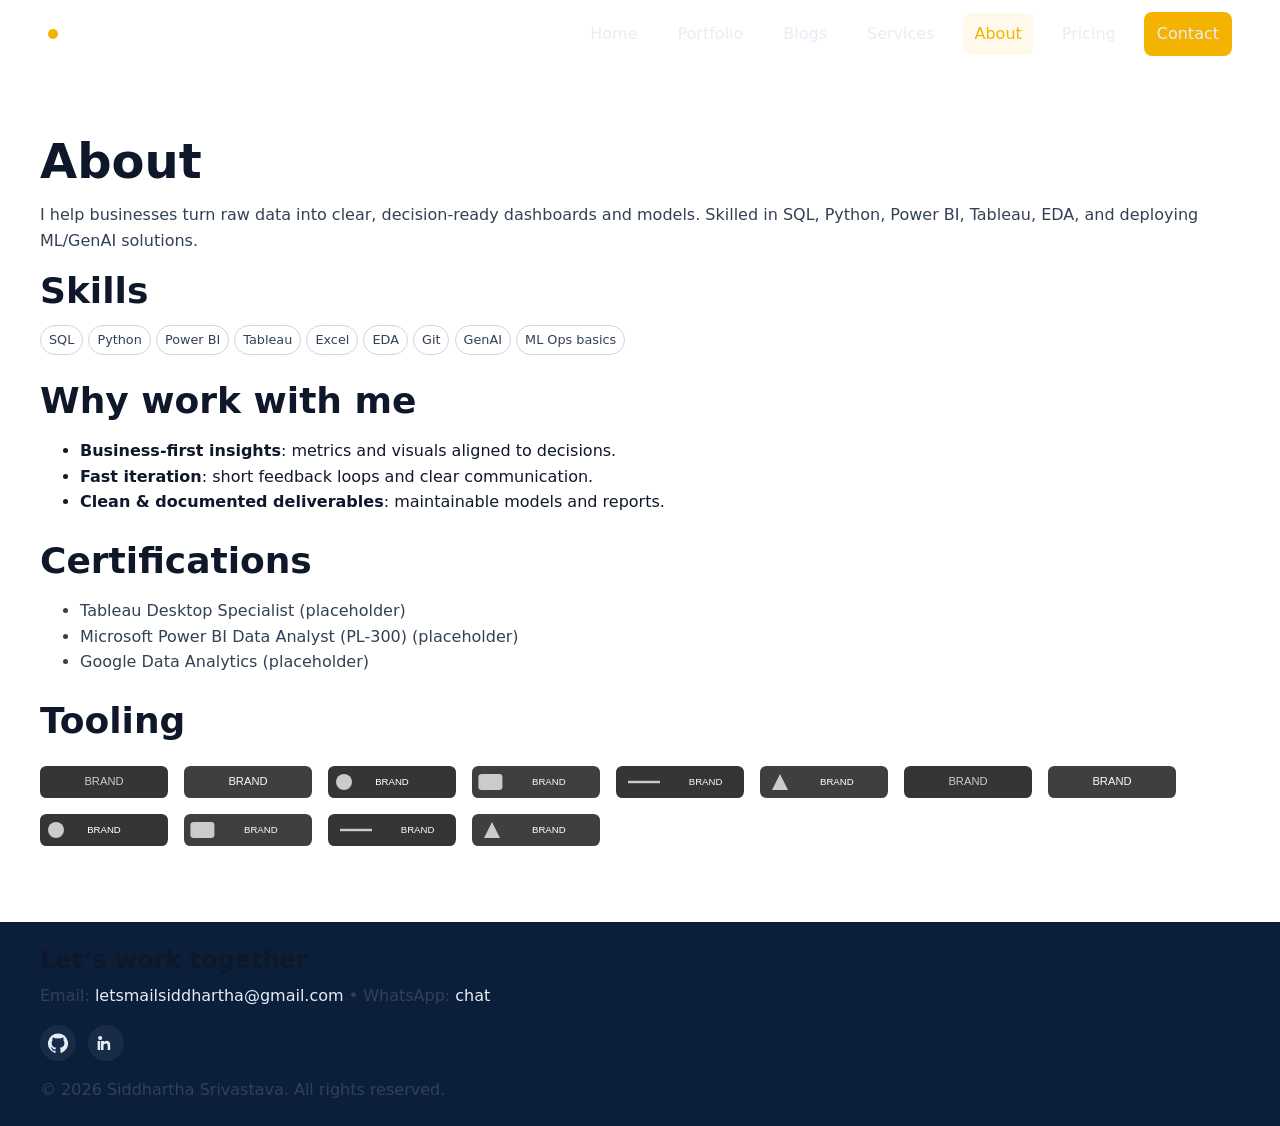
==== about.html @ 5fcf868c "Create personal portfolio site with responsive design and data analytics focus Co-authored-by: sidta" ====
<!DOCTYPE html>
<html lang="en">
<head>
	<meta charset="UTF-8">
	<meta name="viewport" content="width=device-width, initial-scale=1">
	<title>About | Siddhartha Srivastava</title>
	<meta name="description" content="Bio, skills, and certifications of Siddhartha Srivastava.">
	<link rel="canonical" href="/about.html">
	<meta property="og:title" content="About | Siddhartha Srivastava">
	<meta property="og:description" content="Data Analytics Consultant with SQL, Python, Power BI, Tableau, GenAI, and ML deployment.">
	<meta property="og:image" content="/assets/images/hero.jpg">
	<meta name="twitter:card" content="summary_large_image">
	<meta name="twitter:title" content="About | Siddhartha Srivastava">
	<meta name="twitter:description" content="Bio, skills, and certifications of Siddhartha Srivastava.">
	<meta name="twitter:image" content="/assets/images/hero.jpg">
	<link rel="icon" href="/assets/logos/brand1.svg" type="image/svg+xml">
	<link rel="apple-touch-icon" href="/assets/logos/brand1.svg">
	<link rel="stylesheet" href="/css/style.css">
</head>
<body>
	<header class="navbar" role="banner">
		<div class="container nav-inner">
			<a class="brand" href="/index.html"><span class="dot"></span><span>Siddhartha Srivastava</span></a>
			<nav class="nav-links" aria-label="Primary">
				<a href="/index.html">Home</a>
				<a href="/portfolio.html">Portfolio</a>
				<a href="/blogs.html">Blogs</a>
				<a href="/services.html">Services</a>
				<a href="/about.html" aria-current="page">About</a>
				<a href="/pricing.html">Pricing</a>
				<a href="/contact.html" class="btn btn-primary">Contact</a>
			</nav>
		</div>
	</header>
	<main class="section">
		<div class="container">
			<h1>About</h1>
			<p class="text-muted">I help businesses turn raw data into clear, decision-ready dashboards and models. Skilled in SQL, Python, Power BI, Tableau, EDA, and deploying ML/GenAI solutions.</p>
			<section class="mt-4">
				<h2>Skills</h2>
				<div class="badge-row">
					<span class="badge">SQL</span>
					<span class="badge">Python</span>
					<span class="badge">Power BI</span>
					<span class="badge">Tableau</span>
					<span class="badge">Excel</span>
					<span class="badge">EDA</span>
					<span class="badge">Git</span>
					<span class="badge">GenAI</span>
					<span class="badge">ML Ops basics</span>
				</div>
			</section>
			<section class="mt-6">
				<h2>Why work with me</h2>
				<ul>
					<li><strong>Business-first insights</strong>: metrics and visuals aligned to decisions.</li>
					<li><strong>Fast iteration</strong>: short feedback loops and clear communication.</li>
					<li><strong>Clean & documented deliverables</strong>: maintainable models and reports.</li>
				</ul>
			</section>
			<section class="mt-6">
				<h2>Certifications</h2>
				<ul class="text-muted">
					<li>Tableau Desktop Specialist (placeholder)</li>
					<li>Microsoft Power BI Data Analyst (PL-300) (placeholder)</li>
					<li>Google Data Analytics (placeholder)</li>
				</ul>
			</section>
			<section class="mt-6">
				<h2>Tooling</h2>
				<div class="logo-track" style="animation:none;gap:1rem;flex-wrap:wrap;display:flex;">
					<img src="/assets/logos/brand1.svg" alt="Power BI" loading="lazy">
					<img src="/assets/logos/brand2.svg" alt="Tableau" loading="lazy">
					<img src="/assets/logos/brand3.svg" alt="Python" loading="lazy">
					<img src="/assets/logos/brand4.svg" alt="SQL Server" loading="lazy">
					<img src="/assets/logos/brand5.svg" alt="Postgres" loading="lazy">
					<img src="/assets/logos/brand6.svg" alt="Excel/GitHub" loading="lazy">
				</div>
			</section>
		</div>
	</main>
	<footer class="footer" role="contentinfo">
		<div class="container">
			<div>
				<h3 class="m-0">Let’s work together</h3>
				<p class="mt-2 mb-4">Email: <a href="mailto:letsmailsiddhartha@gmail.com">letsmailsiddhartha@gmail.com</a> • WhatsApp: <a href="https://wa.me/916389767109" target="_blank" rel="noopener">chat</a></p>
				<div class="social">
					<a href="https://github.com/Siddharthasrivastav" target="_blank" aria-label="GitHub" rel="noopener">
						<svg width="20" height="20" viewBox="0 0 24 24" fill="none" aria-hidden="true"><path fill="#E7EDF6" d="M12 .5a12 12 0 0 0-3.79 23.4c.6.11.82-.26.82-.58v-2.02c-3.34.73-4.04-1.61-4.04-1.61-.55-1.39-1.34-1.76-1.34-1.76-1.09-.75.08-.74.08-.74 1.2.08 1.84 1.23 1.84 1.23 1.07 1.83 2.82 1.3 3.51.99.11-.78.42-1.3.76-1.6-2.67-.3-5.47-1.34-5.47-5.98 0-1.32.47-2.4 1.23-3.25-.12-.3-.53-1.52.12-3.17 0 0 1.01-.32 3.3 1.24a11.5 11.5 0 0 1 6 0c2.3-1.56 3.3-1.24 3.3-1.24.66 1.65.24 2.86.12 3.17.77.85 1.23 1.93 1.23 3.25 0 4.65-2.8 5.68-5.48 5.98.43.37.81 1.1.81 2.22v3.29c0 .32.21.7.83.58A12 12 0 0 0 12 .5Z"/></svg>
					</a>
					<a href="https://www.linkedin.com/in/siddhartha10102002/" target="_blank" aria-label="LinkedIn" rel="noopener">
						<svg width="20" height="20" viewBox="0 0 24 24" fill="none" aria-hidden="true"><path fill="#E7EDF6" d="M4.98 3.5a2.5 2.5 0 1 0 0 5.001 2.5 2.5 0 0 0 0-5Zm.02 5.999H2v11h3V9.5Zm4 0H6v11h3v-5.5c0-1.49 1.51-2.43 2.86-2.43 1.31 0 2.14.66 2.14 2.31V20.5h3v-6.24c0-3.34-1.78-4.89-4.15-4.89-1.88 0-2.71 1.04-3.19 1.77h-.04V9.5Z"/></svg>
					</a>
				</div>
			</div>
			<p class="m-0">© <span id="year"></span> Siddhartha Srivastava. All rights reserved.</p>
		</div>
	</footer>
	<script src="/js/script.js" defer></script>
	<script>document.getElementById('year').textContent=new Date().getFullYear();</script>
</body>
</html>
---- css/style.css ----
:root {
	--primary-900: #0B1F3B;
	--primary-700: #112A4D;
	--accent-500: #F5B301;
	--accent-600: #D99A00;
	--bg: #FFFFFF;
	--muted: #F1F5F9;
	--text-900: #0F172A;
	--text-600: #334155;

	--radius-lg: 14px;
	--radius-md: 10px;
	--radius-sm: 8px;
	--shadow-sm: 0 6px 20px rgba(2, 8, 23, 0.06);
	--shadow-md: 0 10px 30px rgba(2, 8, 23, 0.1);
	--container: 1200px;
}

/* Typography */
@import url('https://fonts.googleapis.com/css2?family=Inter:wght@400;500&family=Montserrat:wght@600;700&display=swap');

* { box-sizing: border-box; }
html { scroll-behavior: smooth; }
body {
	margin: 0;
	font-family: 'Inter', system-ui, -apple-system, Segoe UI, Roboto, Arial, sans-serif;
	color: var(--text-900);
	background: var(--bg);
	line-height: 1.6;
	text-rendering: optimizeLegibility;
	-webkit-font-smoothing: antialiased;
	-moz-osx-font-smoothing: grayscale;
}
img { max-width: 100%; display: block; height: auto; }
a { color: inherit; text-decoration: none; }

.container {
	width: min(var(--container), 100% - 2rem);
	margin-inline: auto;
}
.section { padding: 4rem 0; }
.section-sm { padding: 2.5rem 0; }

h1, h2, h3, h4 {
	font-family: 'Montserrat', system-ui, -apple-system, Segoe UI, Roboto, Arial, sans-serif;
	margin: 0 0 0.75rem;
	line-height: 1.2;
	color: var(--text-900);
}
h1 { font-size: clamp(2rem, 1.2rem + 3vw, 3rem); font-weight: 700; }
h2 { font-size: clamp(1.5rem, 1rem + 1.8vw, 2.25rem); font-weight: 700; }
h3 { font-size: clamp(1.125rem, 1rem + 1vw, 1.5rem); font-weight: 600; }

p { color: var(--text-600); margin: 0 0 1rem; }

/* Navbar */
.navbar {
	position: sticky;
	top: 0;
	z-index: 1000;
	backdrop-filter: saturate(180%) blur(8px);
	background: color-mix(in srgb, var(--primary-900) 0%, transparent);
	transition: background 320ms ease, box-shadow 320ms ease, border-color 320ms ease;
	border-bottom: 1px solid transparent;
}
.navbar.scrolled {
	background: color-mix(in srgb, var(--primary-900) 92%, transparent);
	box-shadow: var(--shadow-sm);
	border-color: rgba(255,255,255,0.08);
}
.navbar .nav-inner {
	display: flex;
	align-items: center;
	justify-content: space-between;
	padding: 0.75rem 0.5rem;
}
.brand {
	display: inline-flex;
	align-items: center;
	gap: 0.5rem;
	color: white;
	font-weight: 700;
}
.brand .dot { width: 10px; height: 10px; border-radius: 50%; background: var(--accent-500); display: inline-block; }

.nav-links { display: flex; align-items: center; gap: 1rem; }
.nav-links a {
	color: #E7EDF6;
	padding: 0.5rem 0.75rem;
	border-radius: var(--radius-sm);
	transition: color 200ms ease, background 200ms ease;
	font-weight: 500;
}
.nav-links a:hover, .nav-links a[aria-current="page"] {
	color: var(--accent-500);
	background: rgba(245, 179, 1, 0.08);
}

.nav-cta .btn { margin-left: 0.5rem; }

/* Buttons */
.btn {
	display: inline-flex;
	align-items: center;
	gap: 0.5rem;
	border-radius: var(--radius-md);
	padding: 0.75rem 1rem;
	font-weight: 600;
	cursor: pointer;
	border: 1px solid transparent;
	transition: transform 180ms ease, background 200ms ease, border-color 200ms ease, color 200ms ease;
	text-align: center;
}
.btn:focus-visible { outline: 2px dashed var(--accent-500); outline-offset: 2px; }
.btn-primary { background: var(--accent-500); color: var(--primary-900); }
.btn-primary:hover { background: var(--accent-600); transform: translateY(-2px); }
.btn-secondary { background: transparent; color: var(--accent-500); border-color: var(--accent-500); }
.btn-secondary:hover { background: rgba(245,179,1,0.1); transform: translateY(-2px); }

/* Hero */
.hero {
	position: relative;
	background: linear-gradient(135deg, var(--primary-900), var(--primary-700));
	color: white;
	overflow: hidden;
}
.hero .container { display: grid; grid-template-columns: 1fr; gap: 2rem; align-items: center; padding: 3rem 0; }
.hero .portrait {
	width: clamp(180px, 30vw, 320px);
	height: clamp(180px, 30vw, 320px);
	border-radius: 50%;
	border: 6px solid rgba(255,255,255,0.12);
	box-shadow: var(--shadow-md);
	overflow: hidden;
}
.hero .portrait img { width: 100%; height: 100%; object-fit: cover; display: block; }
.hero h1 { color: #F8FAFC; }
.hero .sub { color: #C2D0E8; font-weight: 500; }
.hero .cta { display: flex; flex-wrap: wrap; gap: 0.75rem; margin-top: 1rem; }

/* Trusted by */
.trusted {
	background: var(--muted);
}
.logo-strip {
	overflow: hidden;
	mask-image: linear-gradient(to right, transparent, black 10%, black 90%, transparent);
}
.logo-track {
	display: flex; align-items: center; gap: 2.5rem;
	animation: scroll-horizontal 28s linear infinite;
	padding: 0.75rem 0;
}
.logo-track img, .logo-track svg { height: 32px; filter: grayscale(100%) brightness(1.1); opacity: 0.9; }
@keyframes scroll-horizontal { from { transform: translateX(0); } to { transform: translateX(-50%); } }

/* Sections */
.section-head { display: flex; align-items: end; justify-content: space-between; gap: 1rem; margin-bottom: 1.25rem; }
.section-head p { max-width: 720px; }

/* Cards */
.cards { display: grid; grid-template-columns: 1fr; gap: 1rem; }
.card {
	background: #ffffff;
	border-radius: var(--radius-lg);
	box-shadow: var(--shadow-sm);
	border: 1px solid #E2E8F0;
	padding: 1rem;
	transition: transform 180ms ease, box-shadow 180ms ease;
}
.card:hover { transform: translateY(-4px); box-shadow: var(--shadow-md); }
.card .thumb { border-radius: var(--radius-md); overflow: hidden; aspect-ratio: 16/9; background: #0b1f3b0d; }
.card .thumb img { width: 100%; height: 100%; object-fit: cover; }
.card h3 { margin-top: 0.5rem; }
.card .badge-row { display: flex; flex-wrap: wrap; gap: 0.5rem; margin: 0.5rem 0; }

.badge { display: inline-block; padding: 0.25rem 0.5rem; border-radius: 999px; font-size: 0.8rem; border: 1px solid #CBD5E1; color: var(--text-600); background: #ffffff; }

/* Grid helpers */
.grid-2 { display: grid; grid-template-columns: 1fr; gap: 1rem; }
.grid-3 { display: grid; grid-template-columns: 1fr; gap: 1rem; }
.grid-4 { display: grid; grid-template-columns: 1fr; gap: 1rem; }

/* KPI counters */
.kpis { display: grid; grid-template-columns: repeat(2, minmax(0, 1fr)); gap: 1rem; }
.kpi {
	background: #ffffff;
	border-radius: var(--radius-lg);
	padding: 1.25rem;
	border: 1px solid #E2E8F0;
	box-shadow: var(--shadow-sm);
	text-align: center;
}
.kpi .num { font-size: clamp(1.75rem, 1.1rem + 2vw, 2.5rem); font-weight: 700; color: var(--primary-900); }
.kpi .label { color: var(--text-600); font-weight: 500; }

/* Testimonials */
.testimonials { position: relative; }
.testimonial-track { display: grid; grid-auto-flow: column; grid-auto-columns: 100%; overflow: hidden; border-radius: var(--radius-lg); }
.testimonial { background: #ffffff; border: 1px solid #E2E8F0; padding: 1.25rem; box-shadow: var(--shadow-sm); }
.testi-nav { display: flex; gap: 0.5rem; justify-content: center; margin-top: 0.75rem; }
.testi-btn { width: 8px; height: 8px; border-radius: 50%; background: #CBD5E1; border: none; cursor: pointer; }
.testi-btn.active { background: var(--accent-500); }

/* Modals */
.modal { position: fixed; inset: 0; background: rgba(2, 8, 23, 0.6); display: none; align-items: center; justify-content: center; padding: 1rem; z-index: 2000; }
.modal.open { display: flex; }
.modal-card { background: #ffffff; width: min(900px, 100%); border-radius: var(--radius-lg); overflow: hidden; box-shadow: var(--shadow-md); }
.modal-header { display: flex; align-items: center; justify-content: space-between; padding: 0.75rem 1rem; border-bottom: 1px solid #E2E8F0; }
.modal-body { padding: 0.75rem; }
.modal-close { background: transparent; border: none; font-size: 1.25rem; cursor: pointer; }
.embed { position: relative; width: 100%; aspect-ratio: 16/9; background: #0b1f3b0d; border-radius: var(--radius-md); overflow: hidden; }
.embed iframe { position: absolute; inset: 0; width: 100%; height: 100%; border: 0; }
.embed .note { position: absolute; right: 0.5rem; bottom: 0.5rem; background: rgba(11,31,59,0.85); color: #FDE68A; padding: 0.25rem 0.5rem; border-radius: 6px; font-size: 0.75rem; }

/* Forms */
.form { display: grid; gap: 0.75rem; max-width: 720px; }
.input { width: 100%; padding: 0.75rem; border-radius: var(--radius-md); border: 1px solid #CBD5E1; background: #ffffff; color: var(--text-900); }
.input:focus { outline: 2px solid rgba(245,179,1,0.35); border-color: var(--accent-500); }
label { font-weight: 600; color: var(--text-900); }

/* Footer */
.footer { background: var(--primary-900); color: #E7EDF6; }
.footer .container { display: grid; grid-template-columns: 1fr; gap: 1rem; padding: 1.5rem 0; }
.footer a { color: #E7EDF6; }
.footer a:hover { color: var(--accent-500); }
.footer .social { display: flex; gap: 0.75rem; }
.footer .social a { display: inline-flex; width: 36px; height: 36px; border-radius: 50%; align-items: center; justify-content: center; background: rgba(255,255,255,0.06); }

/* Utilities */
.text-center { text-align: center; }
.text-muted { color: var(--text-600); }
.m-0 { margin: 0; }
.mt-1 { margin-top: 0.25rem; }
.mt-2 { margin-top: 0.5rem; }
.mt-3 { margin-top: 0.75rem; }
.mt-4 { margin-top: 1rem; }
.mt-6 { margin-top: 1.5rem; }
.mt-8 { margin-top: 2rem; }
.mb-0 { margin-bottom: 0; }
.mb-2 { margin-bottom: 0.5rem; }
.mb-4 { margin-bottom: 1rem; }
.mb-6 { margin-bottom: 1.5rem; }
.mb-8 { margin-bottom: 2rem; }
.py-2 { padding-top: 0.5rem; padding-bottom: 0.5rem; }
.py-4 { padding-top: 1rem; padding-bottom: 1rem; }
.py-6 { padding-top: 1.5rem; padding-bottom: 1.5rem; }
.py-8 { padding-top: 2rem; padding-bottom: 2rem; }
.gap-1 { gap: 0.25rem; }
.gap-2 { gap: 0.5rem; }
.gap-3 { gap: 0.75rem; }
.gap-4 { gap: 1rem; }
.flex { display: flex; }
.flex-col { flex-direction: column; }
.items-center { align-items: center; }
.justify-between { justify-content: space-between; }
.justify-center { justify-content: center; }
.pill { border-radius: 999px; }
.muted { background: var(--muted); }

/* Reveal on scroll */
.reveal { opacity: 0; transform: translateY(16px); transition: opacity 600ms ease, transform 600ms ease; }
.reveal.in-view { opacity: 1; transform: translateY(0); }

/* Page-specific */
.hero .brand-roles { color: #E7EDF6; font-weight: 600; }
.filter-tabs { display: flex; gap: 0.5rem; flex-wrap: wrap; }
.filter-tabs .tab { background: #ffffff; border: 1px solid #CBD5E1; padding: 0.5rem 0.75rem; border-radius: 999px; cursor: pointer; color: var(--text-600); }
.filter-tabs .tab.active { border-color: var(--accent-500); color: var(--primary-900); box-shadow: 0 0 0 3px rgba(245,179,1,0.15); }

/* Responsive */
@media (min-width: 640px) {
	.grid-2 { grid-template-columns: repeat(2, minmax(0, 1fr)); }
	.kpis { grid-template-columns: repeat(4, minmax(0, 1fr)); }
}
@media (min-width: 768px) {
	.hero .container { grid-template-columns: 1fr 1.2fr; }
	.grid-3 { grid-template-columns: repeat(2, minmax(0, 1fr)); }
}
@media (min-width: 1024px) {
	.grid-3 { grid-template-columns: repeat(3, minmax(0, 1fr)); }
	.grid-4 { grid-template-columns: repeat(4, minmax(0, 1fr)); }
}
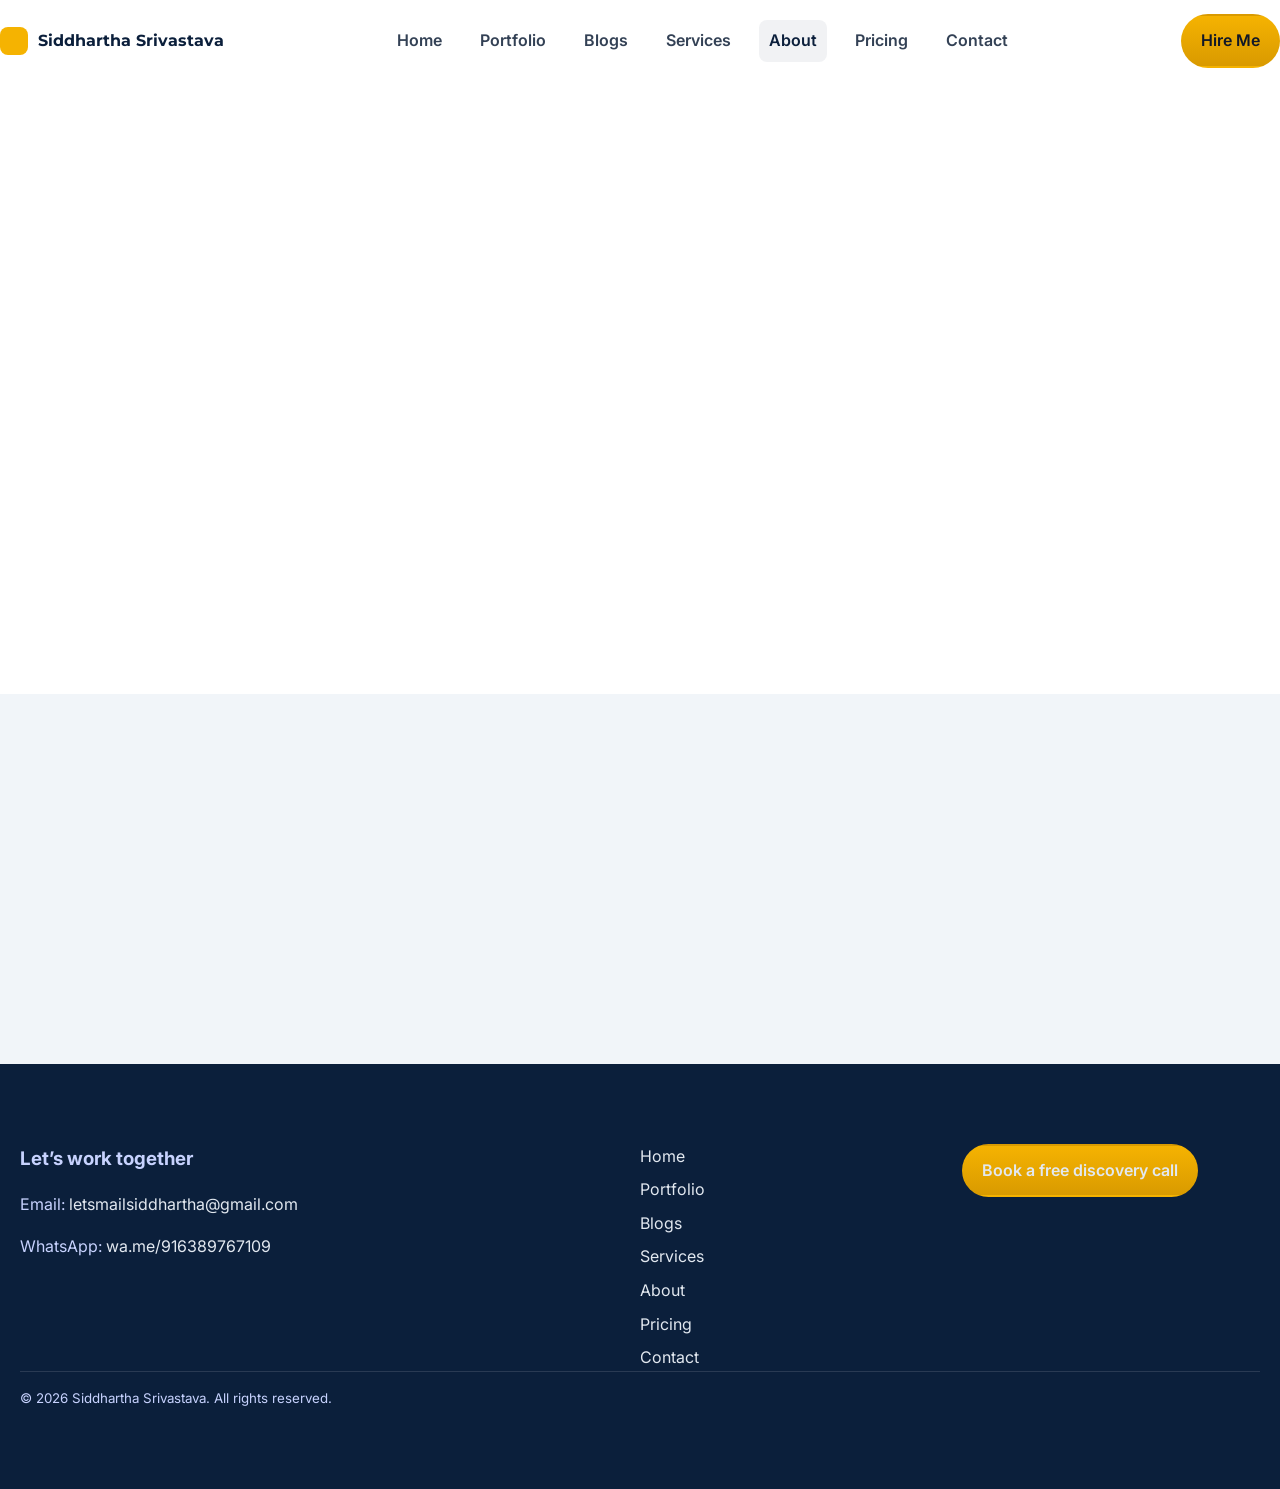
==== commit cc689729: "Create personal portfolio site with multi-page structure and content Co-authored-by: sidtag22 <sidta" ====
--- a/about.html
+++ b/about.html
@@ -1,102 +1,129 @@
-<!DOCTYPE html>
+<!doctype html>
 <html lang="en">
 <head>
-	<meta charset="UTF-8">
-	<meta name="viewport" content="width=device-width, initial-scale=1">
-	<title>About | Siddhartha Srivastava</title>
-	<meta name="description" content="Bio, skills, and certifications of Siddhartha Srivastava.">
-	<link rel="canonical" href="/about.html">
-	<meta property="og:title" content="About | Siddhartha Srivastava">
-	<meta property="og:description" content="Data Analytics Consultant with SQL, Python, Power BI, Tableau, GenAI, and ML deployment.">
-	<meta property="og:image" content="/assets/images/hero.jpg">
-	<meta name="twitter:card" content="summary_large_image">
-	<meta name="twitter:title" content="About | Siddhartha Srivastava">
-	<meta name="twitter:description" content="Bio, skills, and certifications of Siddhartha Srivastava.">
-	<meta name="twitter:image" content="/assets/images/hero.jpg">
-	<link rel="icon" href="/assets/logos/brand1.svg" type="image/svg+xml">
-	<link rel="apple-touch-icon" href="/assets/logos/brand1.svg">
-	<link rel="stylesheet" href="/css/style.css">
+  <meta charset="utf-8">
+  <meta name="viewport" content="width=device-width, initial-scale=1">
+  <title>About | Siddhartha Srivastava</title>
+  <meta name="description" content="About Siddhartha Srivastava: Data Analytics Consultant skilled in SQL, Python, Power BI, Tableau, EDA, and deploying ML/GenAI solutions.">
+  <link rel="canonical" href="https://siddharthasrivastav.github.io/about.html">
+  <meta name="theme-color" content="#0B1F3B">
+  <meta property="og:type" content="website">
+  <meta property="og:title" content="About | Siddhartha Srivastava">
+  <meta property="og:description" content="Business-first insights, fast iteration, clean & documented deliverables.">
+  <meta property="og:image" content="https://siddharthasrivastav.github.io/assets/images/hero.jpg">
+  <link rel="preconnect" href="https://fonts.googleapis.com">
+  <link rel="preconnect" href="https://fonts.gstatic.com" crossorigin>
+  <link href="https://fonts.googleapis.com/css2?family=Montserrat:wght@600;700&family=Inter:wght@400;500;600&display=swap" rel="stylesheet">
+  <link rel="stylesheet" href="css/style.css">
 </head>
 <body>
-	<header class="navbar" role="banner">
-		<div class="container nav-inner">
-			<a class="brand" href="/index.html"><span class="dot"></span><span>Siddhartha Srivastava</span></a>
-			<nav class="nav-links" aria-label="Primary">
-				<a href="/index.html">Home</a>
-				<a href="/portfolio.html">Portfolio</a>
-				<a href="/blogs.html">Blogs</a>
-				<a href="/services.html">Services</a>
-				<a href="/about.html" aria-current="page">About</a>
-				<a href="/pricing.html">Pricing</a>
-				<a href="/contact.html" class="btn btn-primary">Contact</a>
-			</nav>
-		</div>
-	</header>
-	<main class="section">
-		<div class="container">
-			<h1>About</h1>
-			<p class="text-muted">I help businesses turn raw data into clear, decision-ready dashboards and models. Skilled in SQL, Python, Power BI, Tableau, EDA, and deploying ML/GenAI solutions.</p>
-			<section class="mt-4">
-				<h2>Skills</h2>
-				<div class="badge-row">
-					<span class="badge">SQL</span>
-					<span class="badge">Python</span>
-					<span class="badge">Power BI</span>
-					<span class="badge">Tableau</span>
-					<span class="badge">Excel</span>
-					<span class="badge">EDA</span>
-					<span class="badge">Git</span>
-					<span class="badge">GenAI</span>
-					<span class="badge">ML Ops basics</span>
-				</div>
-			</section>
-			<section class="mt-6">
-				<h2>Why work with me</h2>
-				<ul>
-					<li><strong>Business-first insights</strong>: metrics and visuals aligned to decisions.</li>
-					<li><strong>Fast iteration</strong>: short feedback loops and clear communication.</li>
-					<li><strong>Clean & documented deliverables</strong>: maintainable models and reports.</li>
-				</ul>
-			</section>
-			<section class="mt-6">
-				<h2>Certifications</h2>
-				<ul class="text-muted">
-					<li>Tableau Desktop Specialist (placeholder)</li>
-					<li>Microsoft Power BI Data Analyst (PL-300) (placeholder)</li>
-					<li>Google Data Analytics (placeholder)</li>
-				</ul>
-			</section>
-			<section class="mt-6">
-				<h2>Tooling</h2>
-				<div class="logo-track" style="animation:none;gap:1rem;flex-wrap:wrap;display:flex;">
-					<img src="/assets/logos/brand1.svg" alt="Power BI" loading="lazy">
-					<img src="/assets/logos/brand2.svg" alt="Tableau" loading="lazy">
-					<img src="/assets/logos/brand3.svg" alt="Python" loading="lazy">
-					<img src="/assets/logos/brand4.svg" alt="SQL Server" loading="lazy">
-					<img src="/assets/logos/brand5.svg" alt="Postgres" loading="lazy">
-					<img src="/assets/logos/brand6.svg" alt="Excel/GitHub" loading="lazy">
-				</div>
-			</section>
-		</div>
-	</main>
-	<footer class="footer" role="contentinfo">
-		<div class="container">
-			<div>
-				<h3 class="m-0">Let’s work together</h3>
-				<p class="mt-2 mb-4">Email: <a href="mailto:letsmailsiddhartha@gmail.com">letsmailsiddhartha@gmail.com</a> • WhatsApp: <a href="https://wa.me/916389767109" target="_blank" rel="noopener">chat</a></p>
-				<div class="social">
-					<a href="https://github.com/Siddharthasrivastav" target="_blank" aria-label="GitHub" rel="noopener">
-						<svg width="20" height="20" viewBox="0 0 24 24" fill="none" aria-hidden="true"><path fill="#E7EDF6" d="M12 .5a12 12 0 0 0-3.79 23.4c.6.11.82-.26.82-.58v-2.02c-3.34.73-4.04-1.61-4.04-1.61-.55-1.39-1.34-1.76-1.34-1.76-1.09-.75.08-.74.08-.74 1.2.08 1.84 1.23 1.84 1.23 1.07 1.83 2.82 1.3 3.51.99.11-.78.42-1.3.76-1.6-2.67-.3-5.47-1.34-5.47-5.98 0-1.32.47-2.4 1.23-3.25-.12-.3-.53-1.52.12-3.17 0 0 1.01-.32 3.3 1.24a11.5 11.5 0 0 1 6 0c2.3-1.56 3.3-1.24 3.3-1.24.66 1.65.24 2.86.12 3.17.77.85 1.23 1.93 1.23 3.25 0 4.65-2.8 5.68-5.48 5.98.43.37.81 1.1.81 2.22v3.29c0 .32.21.7.83.58A12 12 0 0 0 12 .5Z"/></svg>
-					</a>
-					<a href="https://www.linkedin.com/in/siddhartha10102002/" target="_blank" aria-label="LinkedIn" rel="noopener">
-						<svg width="20" height="20" viewBox="0 0 24 24" fill="none" aria-hidden="true"><path fill="#E7EDF6" d="M4.98 3.5a2.5 2.5 0 1 0 0 5.001 2.5 2.5 0 0 0 0-5Zm.02 5.999H2v11h3V9.5Zm4 0H6v11h3v-5.5c0-1.49 1.51-2.43 2.86-2.43 1.31 0 2.14.66 2.14 2.31V20.5h3v-6.24c0-3.34-1.78-4.89-4.15-4.89-1.88 0-2.71 1.04-3.19 1.77h-.04V9.5Z"/></svg>
-					</a>
-				</div>
-			</div>
-			<p class="m-0">© <span id="year"></span> Siddhartha Srivastava. All rights reserved.</p>
-		</div>
-	</footer>
-	<script src="/js/script.js" defer></script>
-	<script>document.getElementById('year').textContent=new Date().getFullYear();</script>
+  <header class="navbar" role="banner">
+    <div class="container navbar-inner">
+      <a class="nav-logo" href="index.html" aria-label="Go to home">
+        <span style="width:28px;height:28px;border-radius:8px;background:#F5B301;display:inline-block"></span>
+        <span>Siddhartha Srivastava</span>
+      </a>
+      <nav class="nav-links" aria-label="Primary">
+        <a href="index.html">Home</a>
+        <a href="portfolio.html">Portfolio</a>
+        <a href="blogs.html">Blogs</a>
+        <a href="services.html">Services</a>
+        <a class="active" href="about.html">About</a>
+        <a href="pricing.html">Pricing</a>
+        <a href="contact.html">Contact</a>
+      </nav>
+      <div class="nav-cta">
+        <a class="btn btn-primary" href="contact.html">Hire Me</a>
+      </div>
+    </div>
+  </header>
+
+  <main>
+    <section class="section">
+      <div class="container grid grid-2">
+        <div class="reveal">
+          <h1 class="underline-accent" style="margin-top:0">About</h1>
+          <p class="card-sub">I help businesses turn raw data into clear, decision-ready dashboards and models. Skilled in SQL, Python, Power BI, Tableau, EDA, and deploying ML/GenAI solutions.</p>
+          <div class="badges" aria-label="Skills">
+            <span class="badge">SQL</span>
+            <span class="badge">Python</span>
+            <span class="badge">Power BI</span>
+            <span class="badge">Tableau</span>
+            <span class="badge">Excel</span>
+            <span class="badge">EDA</span>
+            <span class="badge">Git</span>
+            <span class="badge">GenAI</span>
+            <span class="badge">ML Ops basics</span>
+          </div>
+        </div>
+        <div class="reveal"><figure class="hero-portrait"><img src="assets/images/hero.jpg" alt="Portrait of Siddhartha Srivastava" loading="lazy"></figure></div>
+      </div>
+    </section>
+
+    <section class="section section-muted">
+      <div class="container grid grid-3">
+        <div class="card reveal">
+          <h3 class="card-title">Why work with me</h3>
+          <ul>
+            <li>Business-first insights</li>
+            <li>Fast iteration and clear communication</li>
+            <li>Clean, documented deliverables</li>
+          </ul>
+        </div>
+        <div class="card reveal">
+          <h3 class="card-title">Certifications</h3>
+          <ul>
+            <li>Power BI (placeholder)</li>
+            <li>Tableau (placeholder)</li>
+            <li>Python/SQL (placeholder)</li>
+          </ul>
+        </div>
+        <div class="card reveal">
+          <h3 class="card-title">Trusted tooling</h3>
+          <p class="card-sub">Power BI, Tableau, Python, SQL Server, Postgres, Excel, GitHub</p>
+          <div class="badges">
+            <span class="badge">Power BI</span>
+            <span class="badge">Tableau</span>
+            <span class="badge">Python</span>
+            <span class="badge">SQL Server</span>
+            <span class="badge">Postgres</span>
+            <span class="badge">Excel</span>
+            <span class="badge">GitHub</span>
+          </div>
+        </div>
+      </div>
+    </section>
+  </main>
+
+  <footer class="footer section" role="contentinfo">
+    <div class="container">
+      <div class="footer-top">
+        <div>
+          <h3 style="margin-top:0">Let’s work together</h3>
+          <p>Email: <a href="mailto:letsmailsiddhartha@gmail.com">letsmailsiddhartha@gmail.com</a></p>
+          <p>WhatsApp: <a target="_blank" rel="noopener" href="https://wa.me/916389767109">wa.me/916389767109</a></p>
+        </div>
+        <nav aria-label="Footer">
+          <ul style="list-style:none;padding:0;margin:0;display:grid;gap:8px">
+            <li><a href="index.html">Home</a></li>
+            <li><a href="portfolio.html">Portfolio</a></li>
+            <li><a href="blogs.html">Blogs</a></li>
+            <li><a href="services.html">Services</a></li>
+            <li><a href="about.html">About</a></li>
+            <li><a href="pricing.html">Pricing</a></li>
+            <li><a href="contact.html">Contact</a></li>
+          </ul>
+        </nav>
+        <div>
+          <a class="btn btn-primary" href="contact.html">Book a free discovery call</a>
+        </div>
+      </div>
+      <div class="footer-bottom">
+        <small>© <span id="y"></span> Siddhartha Srivastava. All rights reserved.</small>
+      </div>
+    </div>
+  </footer>
+  <script>document.getElementById('y').textContent=new Date().getFullYear()</script>
+  <script src="js/script.js" defer></script>
 </body>
 </html>
--- a/css/style.css
+++ b/css/style.css
@@ -1,283 +1,111 @@
-:root {
-	--primary-900: #0B1F3B;
-	--primary-700: #112A4D;
-	--accent-500: #F5B301;
-	--accent-600: #D99A00;
-	--bg: #FFFFFF;
-	--muted: #F1F5F9;
-	--text-900: #0F172A;
-	--text-600: #334155;
+:root{--primary-900:#0B1F3B;--primary-700:#112A4D;--accent-500:#F5B301;--accent-600:#D99A00;--bg:#FFFFFF;--muted:#F1F5F9;--text-900:#0F172A;--text-600:#334155;--radius-lg:14px;--radius-md:10px;--shadow-sm:0 6px 18px rgba(11,31,59,.08);--shadow-md:0 10px 30px rgba(11,31,59,.14);--container:1200px}
+*{box-sizing:border-box}html{scroll-behavior:smooth}html,body{margin:0;padding:0;background:var(--bg);color:var(--text-900);font-family:"Inter","Open Sans",system-ui,-apple-system,Segoe UI,Roboto,Ubuntu,Cantarell,Noto Sans,sans-serif;line-height:1.6}
+img{max-width:100%;height:auto;display:block}
+a{color:inherit;text-decoration:none}
+.container{max-width:var(--container);margin:0 auto;padding:0 20px}
+.section{padding:80px 0}
+.section-muted{background:var(--muted)}
+.grid{display:grid;gap:24px}
+.grid-2{grid-template-columns:repeat(2,minmax(0,1fr))}
+.grid-3{grid-template-columns:repeat(3,minmax(0,1fr))}
+.grid-4{grid-template-columns:repeat(4,minmax(0,1fr))}
+.center{display:flex;align-items:center;justify-content:center}
+.hidden{display:none!important}
+.badge{display:inline-flex;align-items:center;gap:6px;padding:6px 10px;border-radius:999px;background:#0b1f3b0e;color:var(--primary-900);font-size:12px}
+.btn{display:inline-flex;align-items:center;justify-content:center;gap:10px;padding:12px 18px;border-radius:999px;font-weight:600;border:2px solid transparent;transition:.25s ease;cursor:pointer}
+.btn:focus{outline:3px solid rgba(245,179,1,.4);outline-offset:2px}
+.btn-primary{background:linear-gradient(180deg,var(--accent-500),var(--accent-600));color:#111827}
+.btn-primary:hover{transform:translateY(-2px);box-shadow:var(--shadow-md)}
+.btn-secondary{background:transparent;color:var(--accent-500);border-color:var(--accent-500)}
+.btn-secondary:hover{background:rgba(245,179,1,.12);transform:translateY(-2px)}
+.card{background:#fff;border-radius:var(--radius-lg);box-shadow:var(--shadow-sm);padding:22px;transition:transform .25s ease,box-shadow .25s ease}
+.card:hover{transform:translateY(-4px);box-shadow:var(--shadow-md)}
+.card-title{font-family:Montserrat,Inter,sans-serif;font-weight:700;font-size:18px;margin:0 0 8px}
+.card-sub{color:var(--text-600);font-size:14px;margin:0 0 14px}
+.underline-accent{position:relative}
+.underline-accent:after{content:"";position:absolute;left:0;bottom:-6px;width:56px;height:3px;background:var(--accent-500);border-radius:3px;transition:width .25s ease}
+.card:hover .underline-accent:after{width:76px}
 
-	--radius-lg: 14px;
-	--radius-md: 10px;
-	--radius-sm: 8px;
-	--shadow-sm: 0 6px 20px rgba(2, 8, 23, 0.06);
-	--shadow-md: 0 10px 30px rgba(2, 8, 23, 0.1);
-	--container: 1200px;
-}
+/* NAVBAR */
+.navbar{position:sticky;top:0;z-index:50;background:transparent;transition:background .25s ease,box-shadow .25s ease}
+.navbar.solid{background:rgba(255,255,255,.9);backdrop-filter:saturate(160%) blur(6px);box-shadow:0 2px 12px rgba(0,0,0,.06)}
+.navbar-inner{display:flex;align-items:center;justify-content:space-between;gap:16px;padding:14px 0}
+.nav-logo{display:flex;align-items:center;gap:10px;font-family:Montserrat,Inter,sans-serif;font-weight:700;color:var(--primary-900)}
+.nav-links{display:flex;align-items:center;gap:18px}
+.nav-links a{padding:8px 10px;border-radius:8px;color:var(--text-600);font-weight:600}
+.nav-links a:hover,.nav-links a.active{color:var(--primary-900);background:rgba(17,42,77,.06)}
+.nav-cta{display:flex;align-items:center;gap:10px}
 
-/* Typography */
-@import url('https://fonts.googleapis.com/css2?family=Inter:wght@400;500&family=Montserrat:wght@600;700&display=swap');
+/* HERO */
+.hero{position:relative;background:linear-gradient(135deg,var(--primary-900),#071632);color:#fff}
+.hero-inner{display:grid;gap:36px;grid-template-columns:1.1fr .9fr;align-items:center}
+.hero-portrait{width:100%;max-width:420px;aspect-ratio:1/1;border-radius:50%;overflow:hidden;border:6px solid rgba(255,255,255,.12);box-shadow:0 30px 80px rgba(0,0,0,.35)}
+.hero h1{font-family:Montserrat,Inter,sans-serif;font-weight:700;font-size:44px;line-height:1.15;margin:0 0 10px}
+.hero p.lead{font-size:18px;color:#e6edf6;margin:0 0 18px}
+.hero .cta-row{display:flex;gap:12px;flex-wrap:wrap}
 
-* { box-sizing: border-box; }
-html { scroll-behavior: smooth; }
-body {
-	margin: 0;
-	font-family: 'Inter', system-ui, -apple-system, Segoe UI, Roboto, Arial, sans-serif;
-	color: var(--text-900);
-	background: var(--bg);
-	line-height: 1.6;
-	text-rendering: optimizeLegibility;
-	-webkit-font-smoothing: antialiased;
-	-moz-osx-font-smoothing: grayscale;
-}
-img { max-width: 100%; display: block; height: auto; }
-a { color: inherit; text-decoration: none; }
+/* TRUSTED BY */
+.logos{overflow:hidden}
+.logo-track{display:flex;gap:36px;will-change:transform}
+.logo-item{flex:0 0 auto;filter:grayscale(1) contrast(0.6);opacity:.9;height:42px}
 
-.container {
-	width: min(var(--container), 100% - 2rem);
-	margin-inline: auto;
-}
-.section { padding: 4rem 0; }
-.section-sm { padding: 2.5rem 0; }
+/* SERVICES */
+.service-card h3{margin:0 0 6px}
+.service-card p{margin:0 0 10px;color:var(--text-600)}
 
-h1, h2, h3, h4 {
-	font-family: 'Montserrat', system-ui, -apple-system, Segoe UI, Roboto, Arial, sans-serif;
-	margin: 0 0 0.75rem;
-	line-height: 1.2;
-	color: var(--text-900);
-}
-h1 { font-size: clamp(2rem, 1.2rem + 3vw, 3rem); font-weight: 700; }
-h2 { font-size: clamp(1.5rem, 1rem + 1.8vw, 2.25rem); font-weight: 700; }
-h3 { font-size: clamp(1.125rem, 1rem + 1vw, 1.5rem); font-weight: 600; }
+/* PORTFOLIO */
+.filter-bar{display:flex;flex-wrap:wrap;gap:10px;margin-bottom:16px}
+.filter-btn{padding:8px 12px;border-radius:999px;border:1px solid #e5e7eb;background:#fff;color:var(--text-600);font-weight:600;cursor:pointer;transition:.2s}
+.filter-btn.active,.filter-btn:hover{border-color:var(--accent-500);color:#111}
+.portfolio-card .thumb{border-radius:12px;overflow:hidden;aspect-ratio:16/9;background:#eef2f7;margin-bottom:12px}
+.badges{display:flex;flex-wrap:wrap;gap:8px;margin-top:8px}
 
-p { color: var(--text-600); margin: 0 0 1rem; }
+/* KPI COUNTERS */
+.kpis{display:grid;gap:18px;grid-template-columns:repeat(4,minmax(0,1fr))}
+.kpi{background:#fff;border-radius:16px;padding:18px;text-align:center;box-shadow:var(--shadow-sm)}
+.kpi .num{font-family:Montserrat,Inter,sans-serif;font-weight:700;font-size:30px;color:var(--primary-900)}
+.kpi .label{color:var(--text-600)}
 
-/* Navbar */
-.navbar {
-	position: sticky;
-	top: 0;
-	z-index: 1000;
-	backdrop-filter: saturate(180%) blur(8px);
-	background: color-mix(in srgb, var(--primary-900) 0%, transparent);
-	transition: background 320ms ease, box-shadow 320ms ease, border-color 320ms ease;
-	border-bottom: 1px solid transparent;
-}
-.navbar.scrolled {
-	background: color-mix(in srgb, var(--primary-900) 92%, transparent);
-	box-shadow: var(--shadow-sm);
-	border-color: rgba(255,255,255,0.08);
-}
-.navbar .nav-inner {
-	display: flex;
-	align-items: center;
-	justify-content: space-between;
-	padding: 0.75rem 0.5rem;
-}
-.brand {
-	display: inline-flex;
-	align-items: center;
-	gap: 0.5rem;
-	color: white;
-	font-weight: 700;
-}
-.brand .dot { width: 10px; height: 10px; border-radius: 50%; background: var(--accent-500); display: inline-block; }
+/* TESTIMONIALS */
+.testimonials{position:relative}
+.testimonial-track{display:flex;gap:18px;overflow:hidden}
+.testimonial{flex:0 0 100%;background:#fff;border-radius:16px;padding:22px;box-shadow:var(--shadow-sm)}
 
-.nav-links { display: flex; align-items: center; gap: 1rem; }
-.nav-links a {
-	color: #E7EDF6;
-	padding: 0.5rem 0.75rem;
-	border-radius: var(--radius-sm);
-	transition: color 200ms ease, background 200ms ease;
-	font-weight: 500;
-}
-.nav-links a:hover, .nav-links a[aria-current="page"] {
-	color: var(--accent-500);
-	background: rgba(245, 179, 1, 0.08);
-}
+/* MODAL */
+.modal{position:fixed;inset:0;background:rgba(0,0,0,.5);display:none;align-items:center;justify-content:center;padding:20px;z-index:100}
+.modal.open{display:flex}
+.modal-dialog{background:#fff;border-radius:16px;max-width:920px;width:100%;max-height:90vh;overflow:auto;box-shadow:var(--shadow-md)}
+.modal-header{display:flex;align-items:center;justify-content:space-between;padding:14px 16px;border-bottom:1px solid #e5e7eb}
+.modal-body{padding:16px}
 
-.nav-cta .btn { margin-left: 0.5rem; }
+/* FORMS */
+.form{display:grid;gap:14px;max-width:720px}
+.input{width:100%;padding:12px 14px;border-radius:10px;border:1px solid #cbd5e1;transition:border-color .2s}
+.input:focus{outline:none;border-color:var(--accent-500);box-shadow:0 0 0 3px rgba(245,179,1,.25)}
+.textarea{min-height:140px;resize:vertical}
 
-/* Buttons */
-.btn {
-	display: inline-flex;
-	align-items: center;
-	gap: 0.5rem;
-	border-radius: var(--radius-md);
-	padding: 0.75rem 1rem;
-	font-weight: 600;
-	cursor: pointer;
-	border: 1px solid transparent;
-	transition: transform 180ms ease, background 200ms ease, border-color 200ms ease, color 200ms ease;
-	text-align: center;
-}
-.btn:focus-visible { outline: 2px dashed var(--accent-500); outline-offset: 2px; }
-.btn-primary { background: var(--accent-500); color: var(--primary-900); }
-.btn-primary:hover { background: var(--accent-600); transform: translateY(-2px); }
-.btn-secondary { background: transparent; color: var(--accent-500); border-color: var(--accent-500); }
-.btn-secondary:hover { background: rgba(245,179,1,0.1); transform: translateY(-2px); }
+/* FOOTER */
+.footer{background:var(--primary-900);color:#c7d2fe}
+.footer a{color:#e2e8f0}
+.footer-top{display:grid;gap:24px;grid-template-columns:2fr 1fr 1fr}
+.footer-bottom{display:flex;align-items:center;justify-content:space-between;gap:16px;padding-top:16px;border-top:1px solid rgba(255,255,255,.12)}
+.socials{display:flex;gap:12px}
+.icon{width:22px;height:22px;display:inline-block}
 
-/* Hero */
-.hero {
-	position: relative;
-	background: linear-gradient(135deg, var(--primary-900), var(--primary-700));
-	color: white;
-	overflow: hidden;
-}
-.hero .container { display: grid; grid-template-columns: 1fr; gap: 2rem; align-items: center; padding: 3rem 0; }
-.hero .portrait {
-	width: clamp(180px, 30vw, 320px);
-	height: clamp(180px, 30vw, 320px);
-	border-radius: 50%;
-	border: 6px solid rgba(255,255,255,0.12);
-	box-shadow: var(--shadow-md);
-	overflow: hidden;
-}
-.hero .portrait img { width: 100%; height: 100%; object-fit: cover; display: block; }
-.hero h1 { color: #F8FAFC; }
-.hero .sub { color: #C2D0E8; font-weight: 500; }
-.hero .cta { display: flex; flex-wrap: wrap; gap: 0.75rem; margin-top: 1rem; }
+/* BLOG */
+.post-card .thumb{border-radius:12px;overflow:hidden;aspect-ratio:16/9;background:#eef2f7;margin-bottom:12px}
+.article{max-width:820px}
+.article h1{font-family:Montserrat,Inter,sans-serif;font-weight:700}
+.article pre{background:#0b1f3b;overflow:auto;color:#e2e8f0;padding:14px;border-radius:12px}
+.article code{font-family:ui-monospace,SFMono-Regular,Menlo,Monaco,Consolas,"Liberation Mono","Courier New",monospace}
 
-/* Trusted by */
-.trusted {
-	background: var(--muted);
-}
-.logo-strip {
-	overflow: hidden;
-	mask-image: linear-gradient(to right, transparent, black 10%, black 90%, transparent);
-}
-.logo-track {
-	display: flex; align-items: center; gap: 2.5rem;
-	animation: scroll-horizontal 28s linear infinite;
-	padding: 0.75rem 0;
-}
-.logo-track img, .logo-track svg { height: 32px; filter: grayscale(100%) brightness(1.1); opacity: 0.9; }
-@keyframes scroll-horizontal { from { transform: translateX(0); } to { transform: translateX(-50%); } }
+/* REVEAL */
+.reveal{opacity:0;transform:translateY(18px);transition:opacity .6s ease,transform .6s ease}
+.reveal.is-visible{opacity:1;transform:none}
 
-/* Sections */
-.section-head { display: flex; align-items: end; justify-content: space-between; gap: 1rem; margin-bottom: 1.25rem; }
-.section-head p { max-width: 720px; }
-
-/* Cards */
-.cards { display: grid; grid-template-columns: 1fr; gap: 1rem; }
-.card {
-	background: #ffffff;
-	border-radius: var(--radius-lg);
-	box-shadow: var(--shadow-sm);
-	border: 1px solid #E2E8F0;
-	padding: 1rem;
-	transition: transform 180ms ease, box-shadow 180ms ease;
-}
-.card:hover { transform: translateY(-4px); box-shadow: var(--shadow-md); }
-.card .thumb { border-radius: var(--radius-md); overflow: hidden; aspect-ratio: 16/9; background: #0b1f3b0d; }
-.card .thumb img { width: 100%; height: 100%; object-fit: cover; }
-.card h3 { margin-top: 0.5rem; }
-.card .badge-row { display: flex; flex-wrap: wrap; gap: 0.5rem; margin: 0.5rem 0; }
-
-.badge { display: inline-block; padding: 0.25rem 0.5rem; border-radius: 999px; font-size: 0.8rem; border: 1px solid #CBD5E1; color: var(--text-600); background: #ffffff; }
-
-/* Grid helpers */
-.grid-2 { display: grid; grid-template-columns: 1fr; gap: 1rem; }
-.grid-3 { display: grid; grid-template-columns: 1fr; gap: 1rem; }
-.grid-4 { display: grid; grid-template-columns: 1fr; gap: 1rem; }
-
-/* KPI counters */
-.kpis { display: grid; grid-template-columns: repeat(2, minmax(0, 1fr)); gap: 1rem; }
-.kpi {
-	background: #ffffff;
-	border-radius: var(--radius-lg);
-	padding: 1.25rem;
-	border: 1px solid #E2E8F0;
-	box-shadow: var(--shadow-sm);
-	text-align: center;
-}
-.kpi .num { font-size: clamp(1.75rem, 1.1rem + 2vw, 2.5rem); font-weight: 700; color: var(--primary-900); }
-.kpi .label { color: var(--text-600); font-weight: 500; }
-
-/* Testimonials */
-.testimonials { position: relative; }
-.testimonial-track { display: grid; grid-auto-flow: column; grid-auto-columns: 100%; overflow: hidden; border-radius: var(--radius-lg); }
-.testimonial { background: #ffffff; border: 1px solid #E2E8F0; padding: 1.25rem; box-shadow: var(--shadow-sm); }
-.testi-nav { display: flex; gap: 0.5rem; justify-content: center; margin-top: 0.75rem; }
-.testi-btn { width: 8px; height: 8px; border-radius: 50%; background: #CBD5E1; border: none; cursor: pointer; }
-.testi-btn.active { background: var(--accent-500); }
-
-/* Modals */
-.modal { position: fixed; inset: 0; background: rgba(2, 8, 23, 0.6); display: none; align-items: center; justify-content: center; padding: 1rem; z-index: 2000; }
-.modal.open { display: flex; }
-.modal-card { background: #ffffff; width: min(900px, 100%); border-radius: var(--radius-lg); overflow: hidden; box-shadow: var(--shadow-md); }
-.modal-header { display: flex; align-items: center; justify-content: space-between; padding: 0.75rem 1rem; border-bottom: 1px solid #E2E8F0; }
-.modal-body { padding: 0.75rem; }
-.modal-close { background: transparent; border: none; font-size: 1.25rem; cursor: pointer; }
-.embed { position: relative; width: 100%; aspect-ratio: 16/9; background: #0b1f3b0d; border-radius: var(--radius-md); overflow: hidden; }
-.embed iframe { position: absolute; inset: 0; width: 100%; height: 100%; border: 0; }
-.embed .note { position: absolute; right: 0.5rem; bottom: 0.5rem; background: rgba(11,31,59,0.85); color: #FDE68A; padding: 0.25rem 0.5rem; border-radius: 6px; font-size: 0.75rem; }
-
-/* Forms */
-.form { display: grid; gap: 0.75rem; max-width: 720px; }
-.input { width: 100%; padding: 0.75rem; border-radius: var(--radius-md); border: 1px solid #CBD5E1; background: #ffffff; color: var(--text-900); }
-.input:focus { outline: 2px solid rgba(245,179,1,0.35); border-color: var(--accent-500); }
-label { font-weight: 600; color: var(--text-900); }
-
-/* Footer */
-.footer { background: var(--primary-900); color: #E7EDF6; }
-.footer .container { display: grid; grid-template-columns: 1fr; gap: 1rem; padding: 1.5rem 0; }
-.footer a { color: #E7EDF6; }
-.footer a:hover { color: var(--accent-500); }
-.footer .social { display: flex; gap: 0.75rem; }
-.footer .social a { display: inline-flex; width: 36px; height: 36px; border-radius: 50%; align-items: center; justify-content: center; background: rgba(255,255,255,0.06); }
-
-/* Utilities */
-.text-center { text-align: center; }
-.text-muted { color: var(--text-600); }
-.m-0 { margin: 0; }
-.mt-1 { margin-top: 0.25rem; }
-.mt-2 { margin-top: 0.5rem; }
-.mt-3 { margin-top: 0.75rem; }
-.mt-4 { margin-top: 1rem; }
-.mt-6 { margin-top: 1.5rem; }
-.mt-8 { margin-top: 2rem; }
-.mb-0 { margin-bottom: 0; }
-.mb-2 { margin-bottom: 0.5rem; }
-.mb-4 { margin-bottom: 1rem; }
-.mb-6 { margin-bottom: 1.5rem; }
-.mb-8 { margin-bottom: 2rem; }
-.py-2 { padding-top: 0.5rem; padding-bottom: 0.5rem; }
-.py-4 { padding-top: 1rem; padding-bottom: 1rem; }
-.py-6 { padding-top: 1.5rem; padding-bottom: 1.5rem; }
-.py-8 { padding-top: 2rem; padding-bottom: 2rem; }
-.gap-1 { gap: 0.25rem; }
-.gap-2 { gap: 0.5rem; }
-.gap-3 { gap: 0.75rem; }
-.gap-4 { gap: 1rem; }
-.flex { display: flex; }
-.flex-col { flex-direction: column; }
-.items-center { align-items: center; }
-.justify-between { justify-content: space-between; }
-.justify-center { justify-content: center; }
-.pill { border-radius: 999px; }
-.muted { background: var(--muted); }
-
-/* Reveal on scroll */
-.reveal { opacity: 0; transform: translateY(16px); transition: opacity 600ms ease, transform 600ms ease; }
-.reveal.in-view { opacity: 1; transform: translateY(0); }
-
-/* Page-specific */
-.hero .brand-roles { color: #E7EDF6; font-weight: 600; }
-.filter-tabs { display: flex; gap: 0.5rem; flex-wrap: wrap; }
-.filter-tabs .tab { background: #ffffff; border: 1px solid #CBD5E1; padding: 0.5rem 0.75rem; border-radius: 999px; cursor: pointer; color: var(--text-600); }
-.filter-tabs .tab.active { border-color: var(--accent-500); color: var(--primary-900); box-shadow: 0 0 0 3px rgba(245,179,1,0.15); }
-
-/* Responsive */
-@media (min-width: 640px) {
-	.grid-2 { grid-template-columns: repeat(2, minmax(0, 1fr)); }
-	.kpis { grid-template-columns: repeat(4, minmax(0, 1fr)); }
-}
-@media (min-width: 768px) {
-	.hero .container { grid-template-columns: 1fr 1.2fr; }
-	.grid-3 { grid-template-columns: repeat(2, minmax(0, 1fr)); }
-}
-@media (min-width: 1024px) {
-	.grid-3 { grid-template-columns: repeat(3, minmax(0, 1fr)); }
-	.grid-4 { grid-template-columns: repeat(4, minmax(0, 1fr)); }
-}+/* MEDIA QUERIES */
+@media(min-width:320px){.grid-2,.grid-3,.grid-4{grid-template-columns:1fr}.hero h1{font-size:32px}.kpis{grid-template-columns:repeat(2,minmax(0,1fr))}}
+@media(min-width:640px){.grid-2{grid-template-columns:repeat(2,minmax(0,1fr))}.grid-3{grid-template-columns:repeat(2,minmax(0,1fr))}.kpis{grid-template-columns:repeat(4,minmax(0,1fr))}}
+@media(min-width:768px){.grid-3{grid-template-columns:repeat(3,minmax(0,1fr))}.footer-top{grid-template-columns:2fr 1fr 1fr}.hero h1{font-size:40px}}
+@media(min-width:1024px){.grid-4{grid-template-columns:repeat(4,minmax(0,1fr))}.hero-inner{grid-template-columns:1.1fr .9fr}}
+@media(min-width:1280px){.container{max-width:1280px}.hero h1{font-size:48px}}
